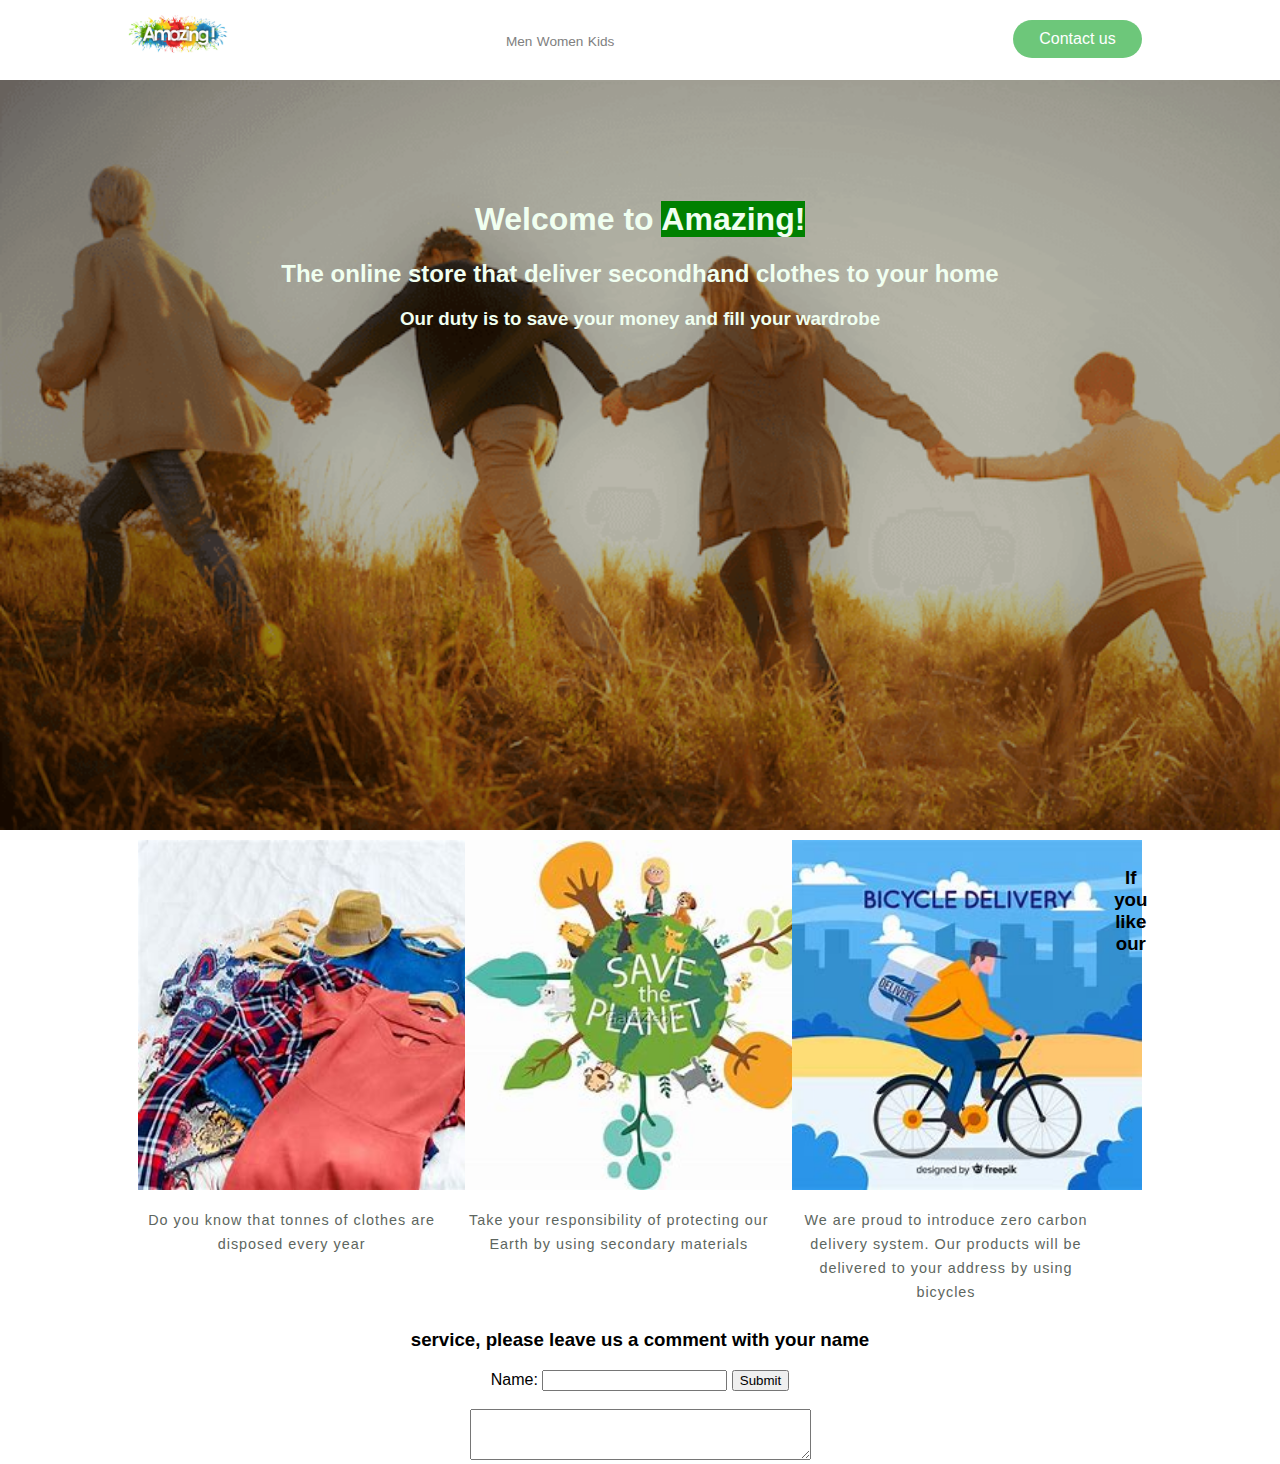
==== index.html @ 649cb7f6 "Update index.html" ====
<!DOCTYPE html>
<html>

<head>
    <meta charset="UTF-8">
    <title>Amazing online shopping</title>
    <link rel="stylesheet" type="text/css" href="CSS/style.css">
</head>

<body>
    <header>
        <div id="header-container">
            <div class="column-3">
                <a href="index.html">
                    <img class="logo" src="images/amazing-logo.jpg" alt="amazing logo image">
               </a>
            </div>
            <div class="column-3">
                <nav>
                    <ul class="menu">
                        <li><a href="Men.html">Men</a></li>
                        <li><a href="Women.html">Women</a></li>
                        <li><a href="Kids.html">Kids</a></li>
                    </ul>
                </nav>
            </div>
            <div class="column-3">
                <a href="contact.html" class="contact-us">Contact us</a>
            </div>
        </div>
    </header>
    <div class="main-section">
        <div id="top-main-section">
            <div id="top-main-section-contents">
                <h1>Welcome to <spann id="amazing">Amazing!</spann></h1>
                <h2>The online store that deliver secondhand clothes to your home </h2>
                <h3>Our duty is to save your money and fill your wardrobe</h3>  
            </div>
        </div>
        <div class="main-section-contents">
            <div class="column-3">
                <img src="images/New folder/used-clothes.jpg" alt="secondhand clothes image"> 
                <p>Do you know that tonnes of clothes are disposed every year</p>  
            </div>
            <div class="column-3">
                <img src="images/New folder/save-our-planet.jpg" alt="save our planet image"> 
                <p>Take your responsibility of protecting our Earth by using secondary materials</p>   
            </div>
            <div class="column-3">
                <img src="images/New folder/bicycle-delivery.jpg" alt="bicycle delivery image"> 
                <p>We are proud to introduce zero carbon delivery system. Our products will be delivered to your address by using bicycles</p>  
            </div>
            <br>
            <h3> If you like our service, please leave us a comment with your name</h3>
            <form id="user_comment">
                Name: <input type="text" name="userComment" id="name">
                <input type="submit" id="send">
            </form>
            <br>
           <textarea rows="3" cols="40" name="comment_area" form="user_comment" id="cm_area"></textarea>
            
        </div>
    </div>
</body>

</html>
---- CSS/style.css ----
html {
    font-family: "helvetica neue", "Arial", sans-serif;
}
body {
    margin: 0;
} 
p{
    color:#5d6660;
    font-size: 16px;
    line-height: 24px;
    font-family: "helvetica neue", "Arial", sans-serif;
}
header {
    background-color: #ffffff;
    height: 80px;
}
#header-container {
    width: 80%;
    margin: auto;
}
.column-3 {
    width: 33%;
    float: left;
}   
.logo {
    padding-top: 15px;
    width: 30%;
    height: 10%;
}
.menu {
    margin-top: 32px;
}
a:hover{
    color: orange;
}
a {
    color:gray;
    text-decoration:none;
}
.menu li{
    list-style-type: none;
    display: inline;
    font-size: .85em;
    color: #8e8e8e;
}
#top-main-section{
    background-image: url(../images/family.png);
    background-size: cover;
    height: 750px;

}
.contact-us {
    background-color: #6dc77a;
    border-radius: 20px;
    text-decoration: none;
    color: #ffffff;
    padding: 10px 26px;
    margin-top: 20px;
    display:inline-block;
    float: right;
}
.content{
    display: flex;
    flex-direction:column;
    justify-content: center;
    align-content: center;
    min-height: 15px;

}
.content p {
    text-align: center;
    color: gray;
    font-weight: 400;
    font-size: 2em;
}
#top-main-section-contents {
    text-align: center;
    color: honeydew;
    padding-top: 100px;
    
}
#amazing {
    background-color: green;
}
#top-main-section-contents p{
    font-size: .8em;
    color:mistyrose;


}
.main-section-contents{
    margin:auto;
    width: 80%;
    text-align: center;
}
.main-section-contents .column-3 img {
    width: 350px;
    height: 350px;
}
.main-section-contents .column-3 p{
    font-size: .9em;
    letter-spacing: 1px;
}
.main-section-contents .column-3{
    padding: 10px;
    width: 30%;
}
.wrapper h1{
    text-align: center;
    font-size: 30px;
    color: green;

}
.image-area{
    display: flex;
    flex-wrap: wrap;
    flex-direction: row;
    align-items: center;
    justify-content: center;
}
.image {
    padding: 0px 20px 20px;
}
img:hover{
    opacity: .5;
    transition: .9s;

}
.contact{
    text-align: center;
    color:blueviolet;
}
.contact p{
    text-align: center;
    color: blueviolet;
}
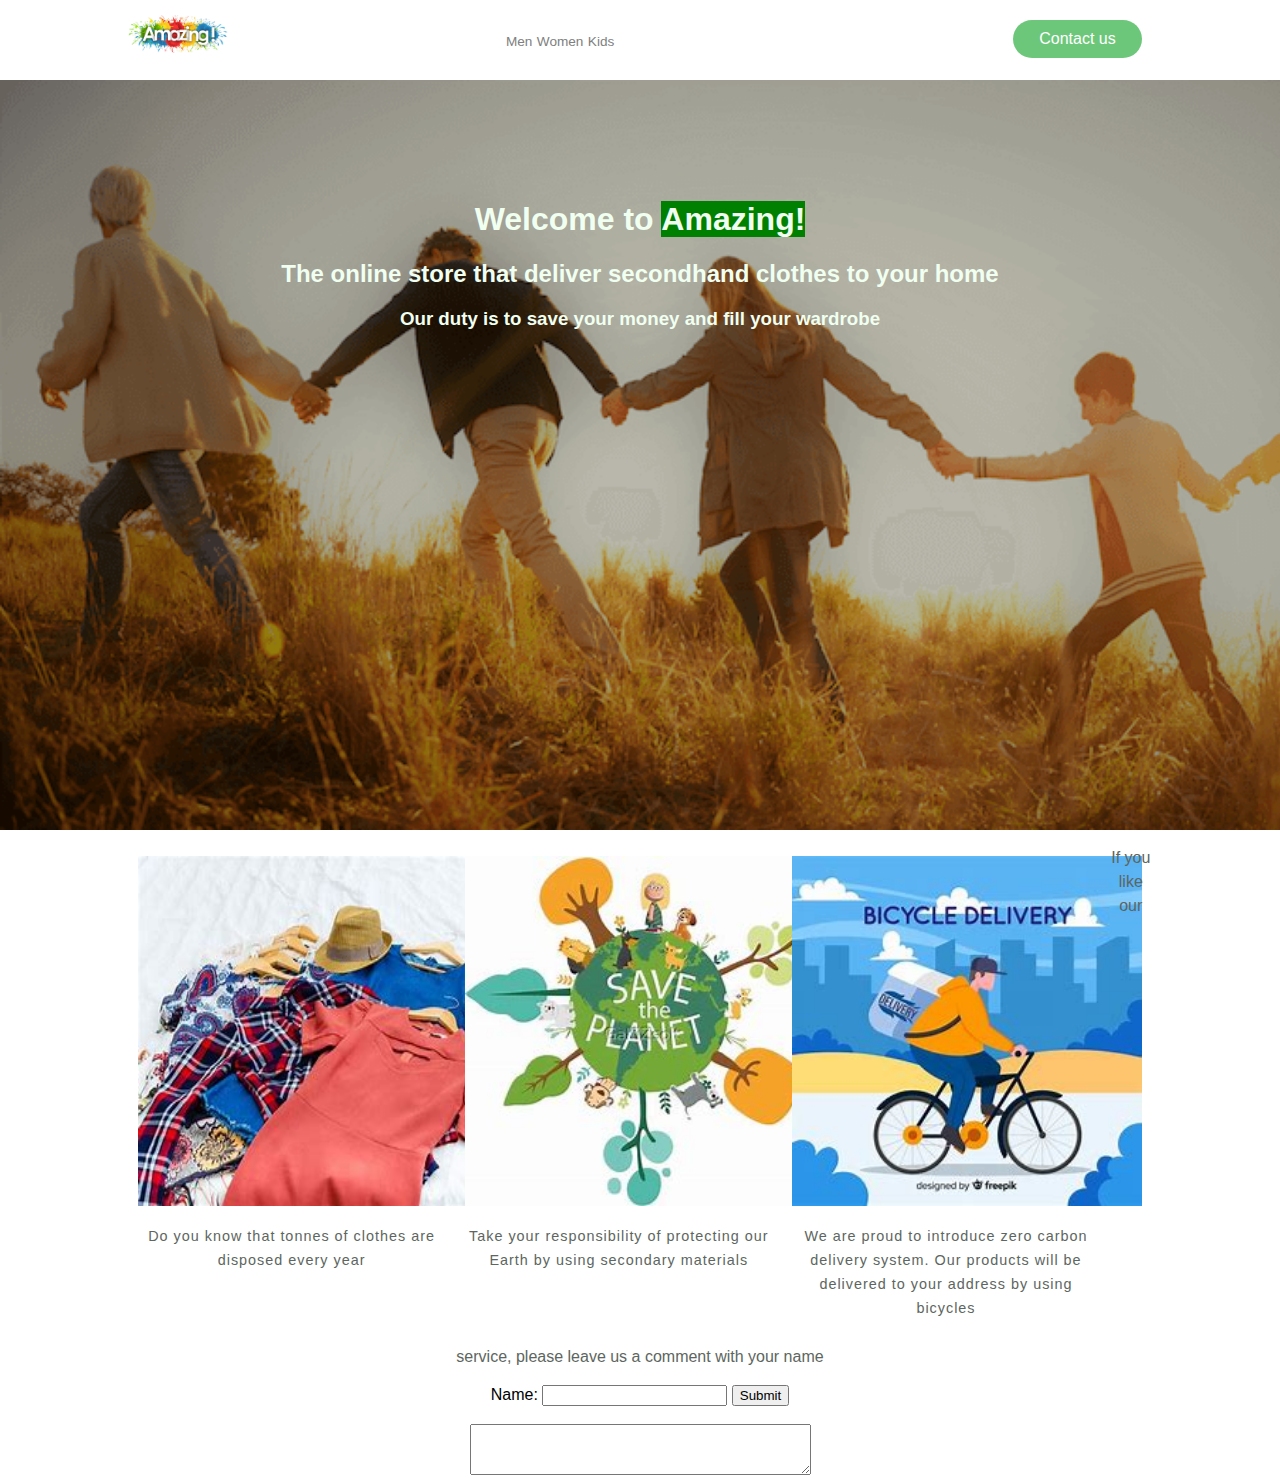
==== commit fd8c1ad9: "Update index.html" ====
--- a/index.html
+++ b/index.html
@@ -50,8 +50,8 @@
                 <img src="images/New folder/bicycle-delivery.jpg" alt="bicycle delivery image"> 
                 <p>We are proud to introduce zero carbon delivery system. Our products will be delivered to your address by using bicycles</p>  
             </div>
-            <br>
-            <h3> If you like our service, please leave us a comment with your name</h3>
+            
+            <p> If you like our service, please leave us a comment with your name</p>
             <form id="user_comment">
                 Name: <input type="text" name="userComment" id="name">
                 <input type="submit" id="send">
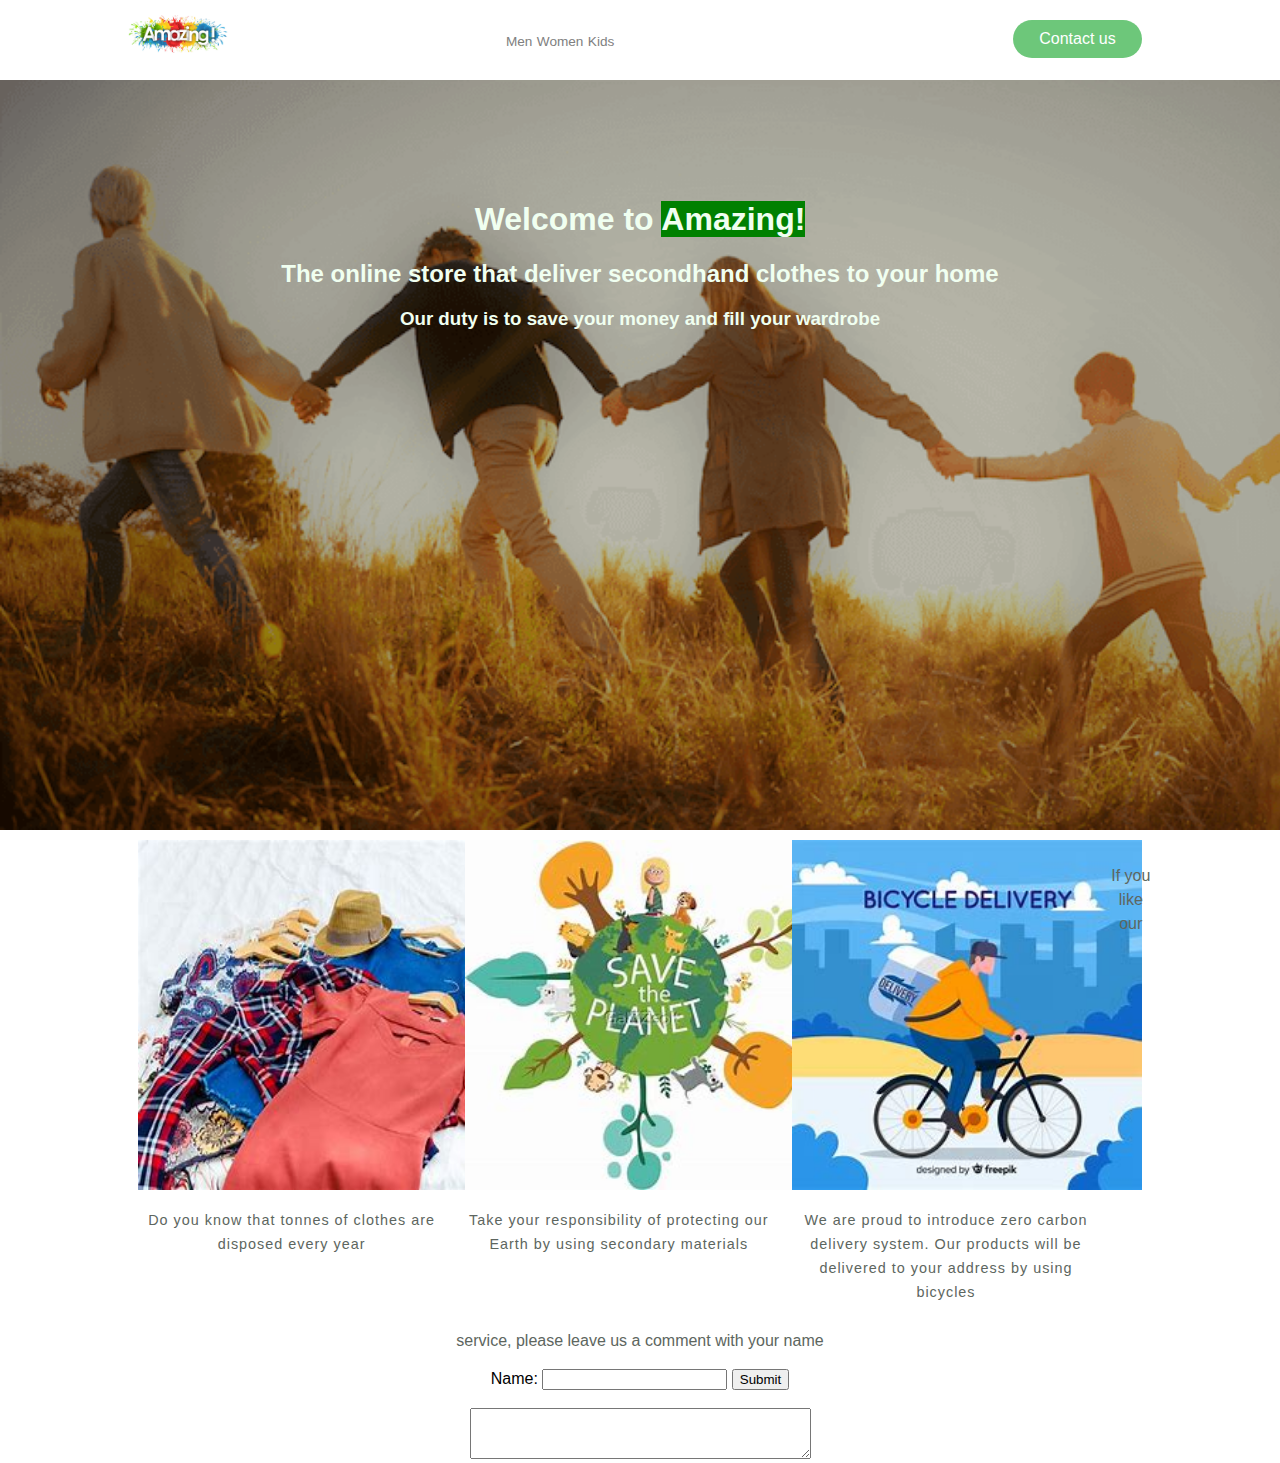
==== commit d0688f85: "Update index.html" ====
--- a/index.html
+++ b/index.html
@@ -50,8 +50,8 @@
                 <img src="images/New folder/bicycle-delivery.jpg" alt="bicycle delivery image"> 
                 <p>We are proud to introduce zero carbon delivery system. Our products will be delivered to your address by using bicycles</p>  
             </div>
-            
-            <p> If you like our service, please leave us a comment with your name</p>
+            <br>
+            <p>If you like our service, please leave us a comment with your name</p>
             <form id="user_comment">
                 Name: <input type="text" name="userComment" id="name">
                 <input type="submit" id="send">
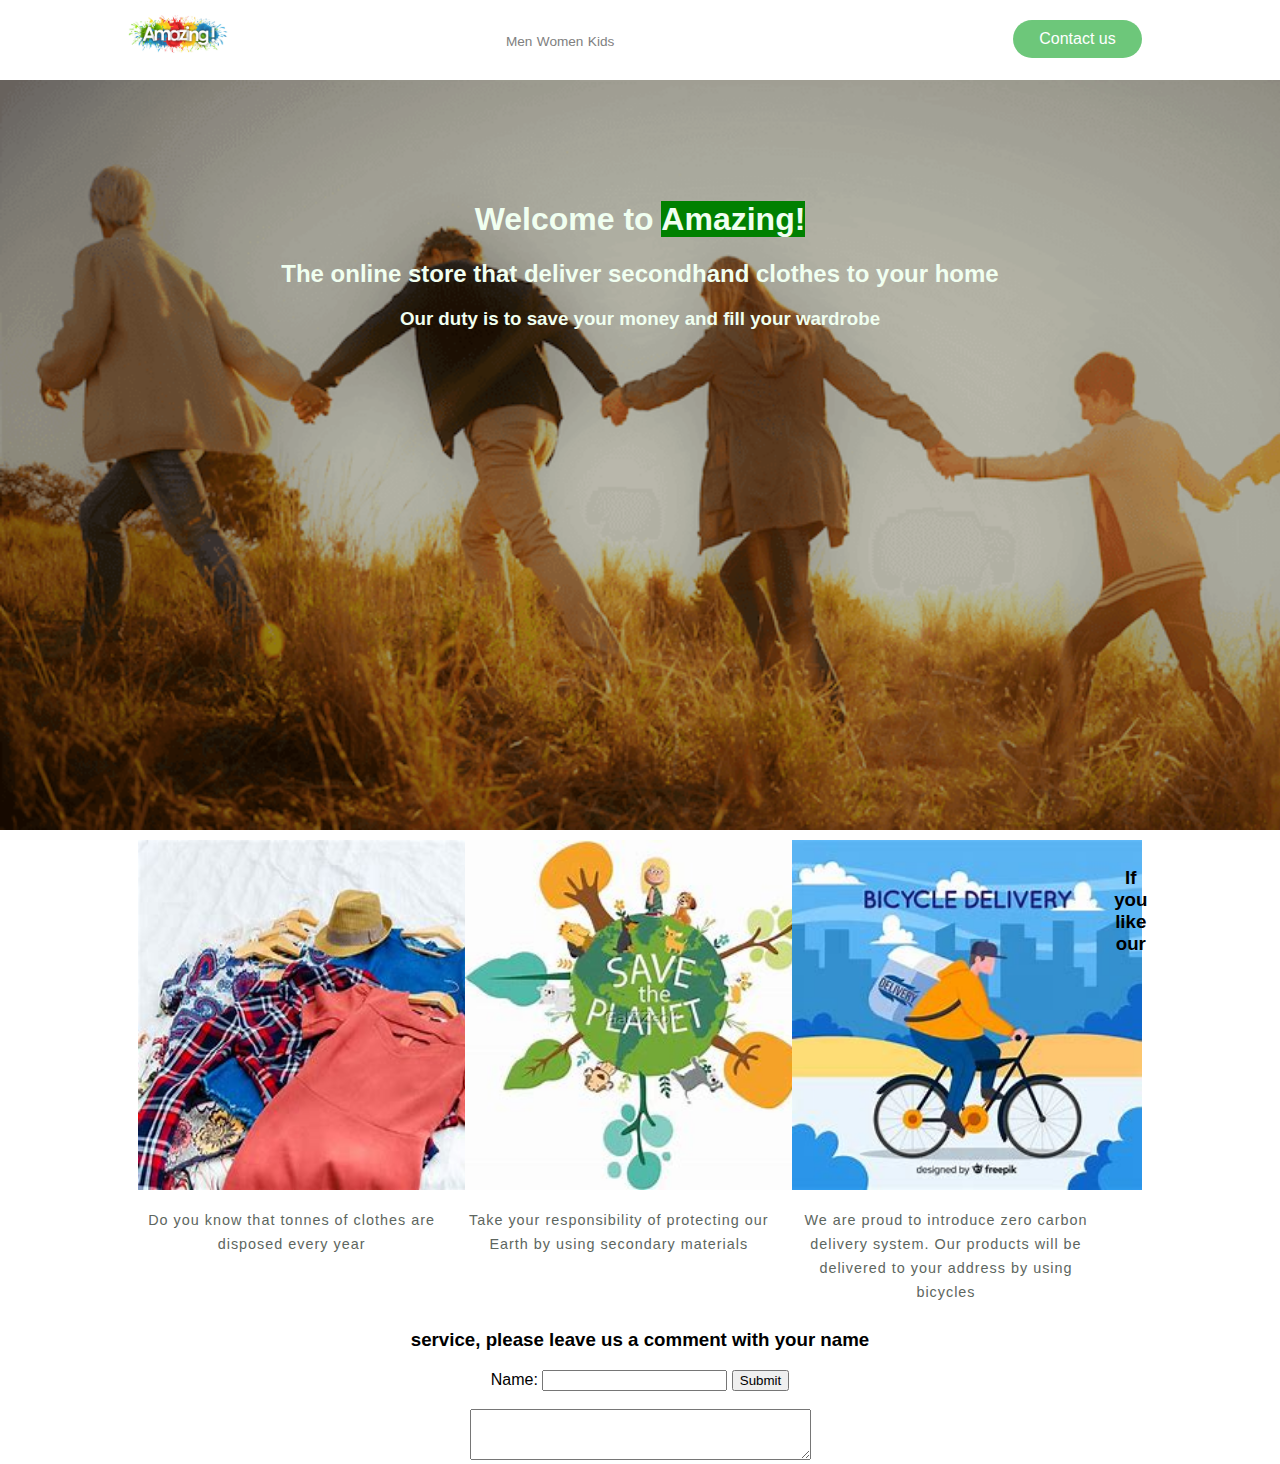
==== commit 728db0f2: "Update index.html" ====
--- a/index.html
+++ b/index.html
@@ -51,7 +51,7 @@
                 <p>We are proud to introduce zero carbon delivery system. Our products will be delivered to your address by using bicycles</p>  
             </div>
             <br>
-            <p>If you like our service, please leave us a comment with your name</p>
+            <h3>If you like our service, please leave us a comment with your name</h3>
             <form id="user_comment">
                 Name: <input type="text" name="userComment" id="name">
                 <input type="submit" id="send">
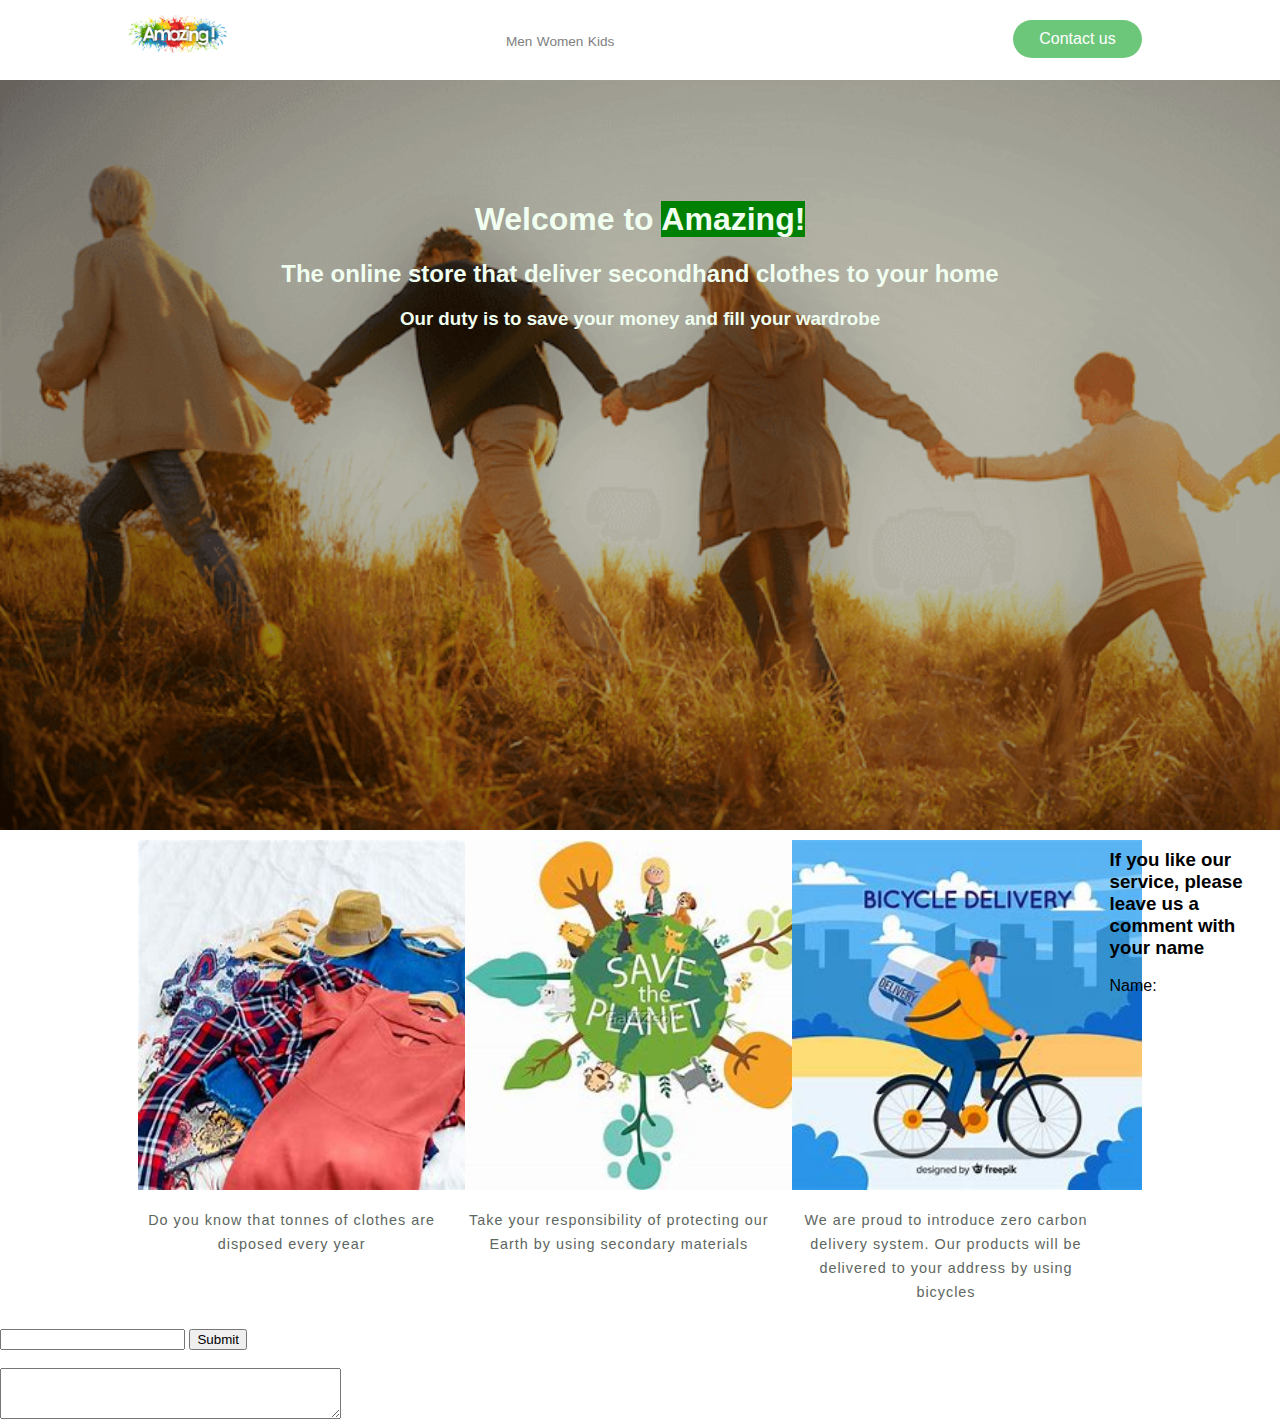
==== commit 7731e66b: "Update index.html" ====
--- a/index.html
+++ b/index.html
@@ -50,8 +50,11 @@
                 <img src="images/New folder/bicycle-delivery.jpg" alt="bicycle delivery image"> 
                 <p>We are proud to introduce zero carbon delivery system. Our products will be delivered to your address by using bicycles</p>  
             </div>
-            <br>
-            <h3>If you like our service, please leave us a comment with your name</h3>
+            
+        
+     
+        </div>
+        <h3>If you like our service, please leave us a comment with your name</h3>
             <form id="user_comment">
                 Name: <input type="text" name="userComment" id="name">
                 <input type="submit" id="send">
@@ -59,7 +62,6 @@
             <br>
            <textarea rows="3" cols="40" name="comment_area" form="user_comment" id="cm_area"></textarea>
             
-        </div>
     </div>
 </body>
 
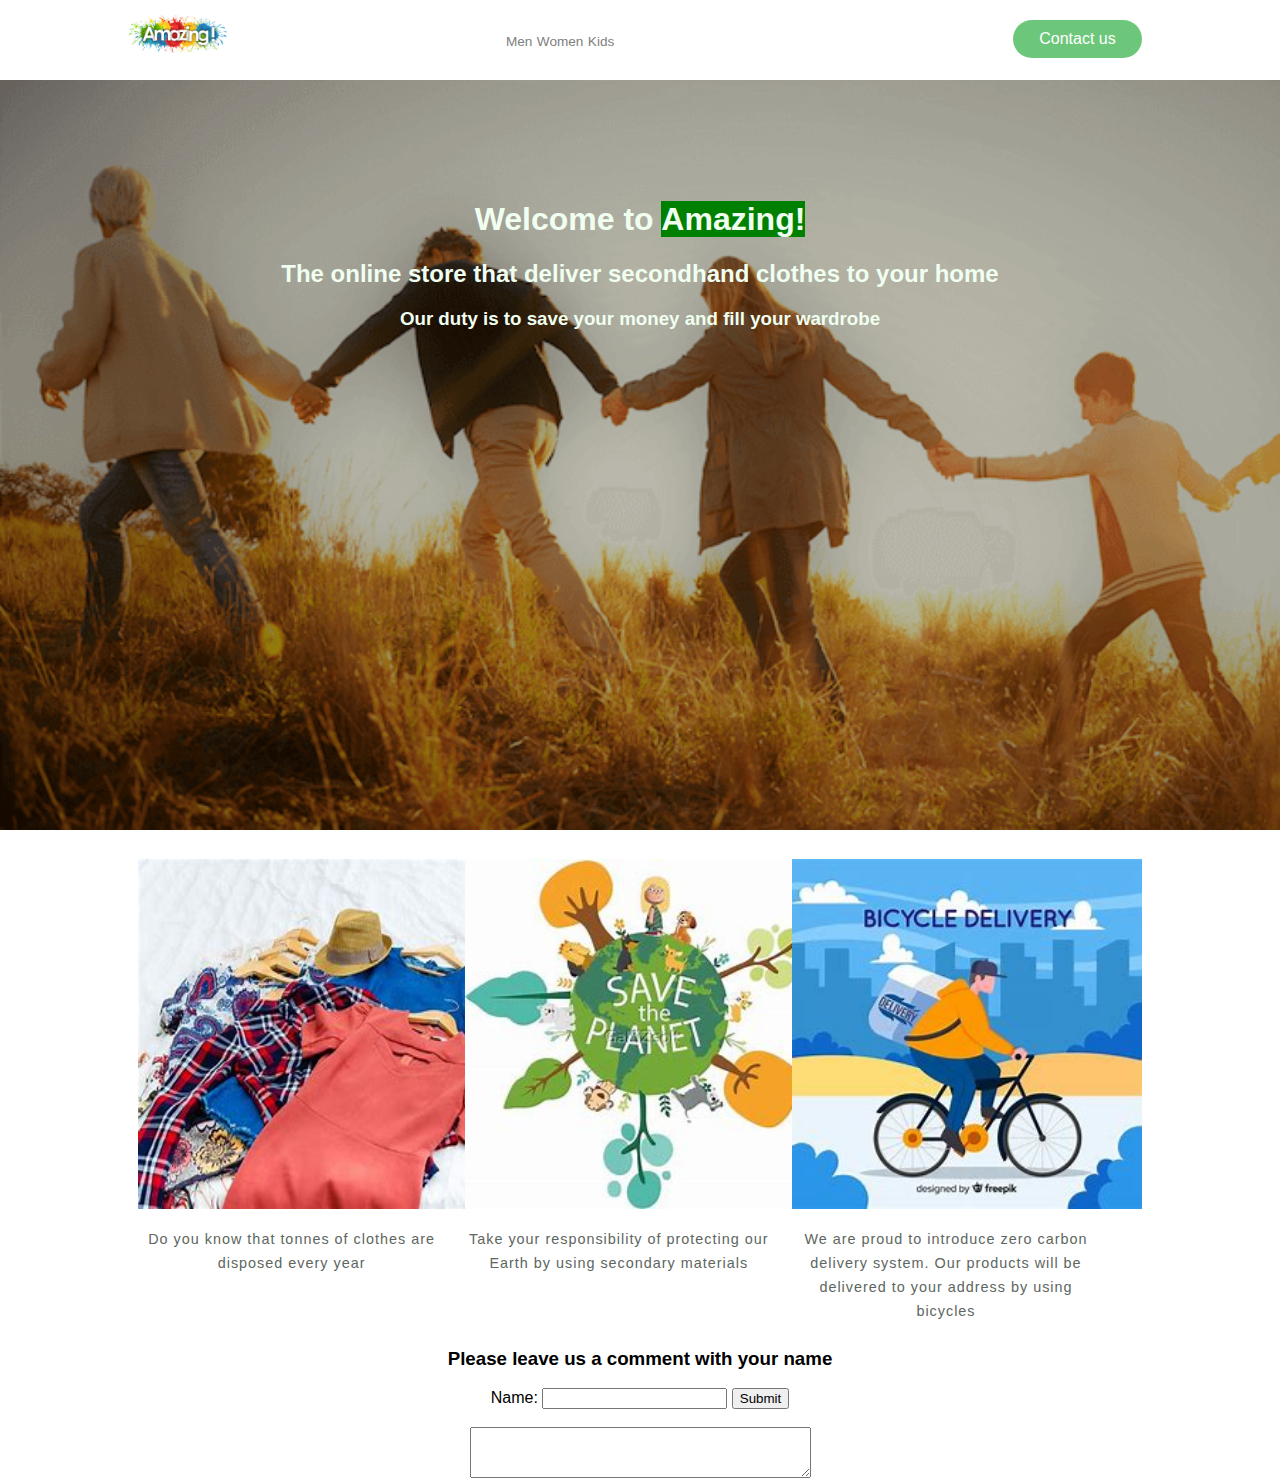
==== commit 3b2a45c5: "Update index.html" ====
--- a/index.html
+++ b/index.html
@@ -50,17 +50,17 @@
                 <img src="images/New folder/bicycle-delivery.jpg" alt="bicycle delivery image"> 
                 <p>We are proud to introduce zero carbon delivery system. Our products will be delivered to your address by using bicycles</p>  
             </div>
-            
-        
-     
-        </div>
-        <h3>If you like our service, please leave us a comment with your name</h3>
+            <h3>Please leave us a comment with your name</h3>
             <form id="user_comment">
                 Name: <input type="text" name="userComment" id="name">
                 <input type="submit" id="send">
             </form>
             <br>
-           <textarea rows="3" cols="40" name="comment_area" form="user_comment" id="cm_area"></textarea>
+            <textarea rows="3" cols="40" name="comment_area" form="user_comment" id="cm_area"></textarea>
+        
+     
+        </div>
+       
             
     </div>
 </body>
